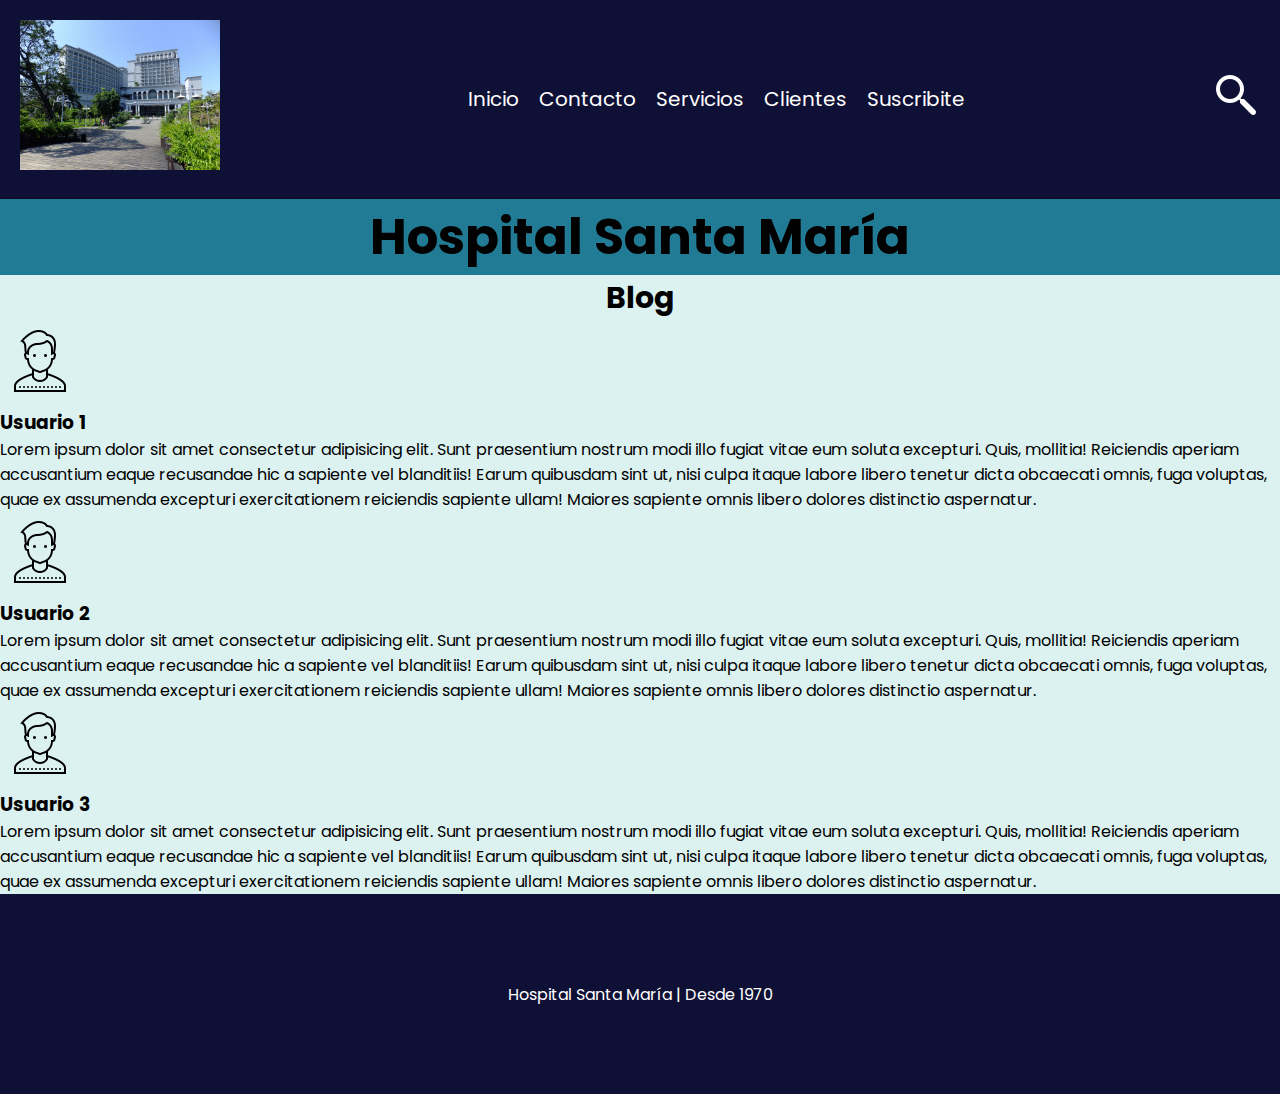
==== pages/clientes.html @ 8d956631 "Arreglo del Nav" ====
<!DOCTYPE html>
<html lang="en">
<head>
    <meta charset="UTF-8">
    <meta name="viewport" content="width=device-width, initial-scale=1.0">
    <title>Clientes</title>
    <link rel="icon" href="../assets/img/favicon.png">
    <link rel="stylesheet" href="../css/styles.css">
</head>
<body>
    <header>
        <a href="../index.html"><img src="../assets/img/logo.jpg" alt="logo"></a>
        <nav>
            <ul class="navbar">
                <li><a href="../index.html">Inicio</a></li>
                <li><a href="./contacto.html">Contacto</a></li>
                <li><a href="./servicios.html">Servicios</a></li>
                <li><a href="./clientes.html">Clientes</a></li>
                <li><a href="#">Suscribite</a></li>
            </ul>
        </nav>
        <div>
            <img src="../assets/img/busqueda.png" alt="buscar">
        </div>
</header>
    <main>
        <div>
            <h1 class="title">Hospital Santa María</h1>
        </div>
        <section>
            <div class="blog">
                <div>
                <h2 class="title-blog">Blog</h2>
                </div>
                <article>
                    <div>
                        <img src="../assets/img/usuario.png" alt="usuario del blog">
                    </div>
                    <div>
                        <h3>Usuario 1</h3>
                    </div>
                    <div>
                        <p>Lorem ipsum dolor sit amet consectetur adipisicing elit. Sunt praesentium nostrum modi illo fugiat vitae eum soluta excepturi. Quis, mollitia! Reiciendis aperiam accusantium eaque recusandae hic a sapiente vel blanditiis!
                        Earum quibusdam sint ut, nisi culpa itaque labore libero tenetur dicta obcaecati omnis, fuga voluptas, quae ex assumenda excepturi exercitationem reiciendis sapiente ullam! Maiores sapiente omnis libero dolores distinctio aspernatur.</p>
                    </div>
                </article>
                <article>
                    <div>
                        <img src="../assets/img/usuario.png" alt="usuario del blog">
                    </div>
                    <div>
                        <h3>Usuario 2</h3>
                    </div>
                    <div>
                        <p>Lorem ipsum dolor sit amet consectetur adipisicing elit. Sunt praesentium nostrum modi illo fugiat vitae eum soluta excepturi. Quis, mollitia! Reiciendis aperiam accusantium eaque recusandae hic a sapiente vel blanditiis!
                        Earum quibusdam sint ut, nisi culpa itaque labore libero tenetur dicta obcaecati omnis, fuga voluptas, quae ex assumenda excepturi exercitationem reiciendis sapiente ullam! Maiores sapiente omnis libero dolores distinctio aspernatur.</p>
                    </div>
                </article>
                <article>
                    <div>
                        <img src="../assets/img/usuario.png" alt="usuario del blog">
                    </div>
                    <div>
                        <h3>Usuario 3</h3>
                    </div>
                    <div>
                        <p>Lorem ipsum dolor sit amet consectetur adipisicing elit. Sunt praesentium nostrum modi illo fugiat vitae eum soluta excepturi. Quis, mollitia! Reiciendis aperiam accusantium eaque recusandae hic a sapiente vel blanditiis!
                        Earum quibusdam sint ut, nisi culpa itaque labore libero tenetur dicta obcaecati omnis, fuga voluptas, quae ex assumenda excepturi exercitationem reiciendis sapiente ullam! Maiores sapiente omnis libero dolores distinctio aspernatur.</p>
                    </div>
                </article>
            </div>
        </section>
    </main>
    <footer>
        <div>
            <p>Hospital Santa María | Desde 1970</p>
        </div>
    </footer>
</body>
</html>
---- css/styles.css ----
@import url('https://fonts.googleapis.com/css2?family=Poppins:ital,wght@0,100;0,200;0,300;0,400;0,500;0,600;0,700;0,800;0,900;1,100;1,200;1,300;1,400;1,500;1,600;1,700;1,800;1,900&display=swap');

* {
    margin: 0;
    padding: 0;
    box-sizing: border-box;
}

/* font-family: "Poppins", sans-serif; */

body {
    font-family: "Poppins", sans-serif;

}

/* estilos del header */

header {
    display: flex;
    /* justify-content: space-around; */
    justify-content: space-between;
    align-items: center;
    /* padding-bottom: 20px 0px; */
    padding: 20px 20px;
    border-bottom: 2px solid rgba(0, 0, 0, 0.196);
    background-color: #0F1035;
}

header a img {
    width: 12.5rem;
}

.navbar {
    display: flex;
    gap: 1.25rem;
    list-style: none;
}

.navbar li a {
    text-decoration: none;
    color: white;
    font-size: 1.25rem;
}

/* a {
    text-decoration: none;
    color: white;
}

header {
    background-color: #0F1035;
}

.navbar ul {
    display: flex;
    justify-content: right;
    list-style-type: none;
}

.navbar ul li a{
    padding: 14px 16px;
    color: white;
}

header img {
    width: 18.75rem;
    height: fit-content;
}
 */

/* / cierre estilos del header */

/* estilos del main */

.title {
    background-color: #227B94;
    text-align: center;
    font-size: 3.125rem;
}

/* index */

.background-1 {
    background-color: #227B94;
}

.background-2 {
    background-color: #DCF2F1;
}

.background-3 {
    background-color: #227B94;
}

.sub-title1 {
    text-align: center;
}

/* /index */

/* botones */

button {
    padding-top: 10px;
    padding-right: 20px;
    padding-bottom: 10px;
    padding-left: 20px;
    background-color: steelblue;
    color: white;
    border-radius: 6px;
    border: none;
}
/* /botones */

/* clientes */
.title-blog {
    font-size: 30px;
    text-align: center;
}
.blog {
    background-color: #DCF2F1;
}

/* /clientes */

/* servicios */
.form-service {
    padding-bottom: 1.875rem;
}

/* /servicios */

/* formularios */
.form {
    background-color: #C4D7E0;
}
/* /formularios */

/* suscribite */
.form-suscribe {
    background-color: #227B94;
}

.form-suscribe h2 {
    text-align: center;
}

.form-suscribe span {
    display: block;
}
.form-suscribe .email {
    display: block;
}

.form-suscribe .password {
    display: block;
}

.form-suscribe div {
    display: inline;
}
/* /suscribite */


/* /cierre estilos del main */

/* estilos del footer */

footer {
    background-color: #0F1035;
    display: flex;
    align-items: center;
    justify-content: center;
    color: white;
    height: 12.5rem;
}

/* /cierre estilos del footer */
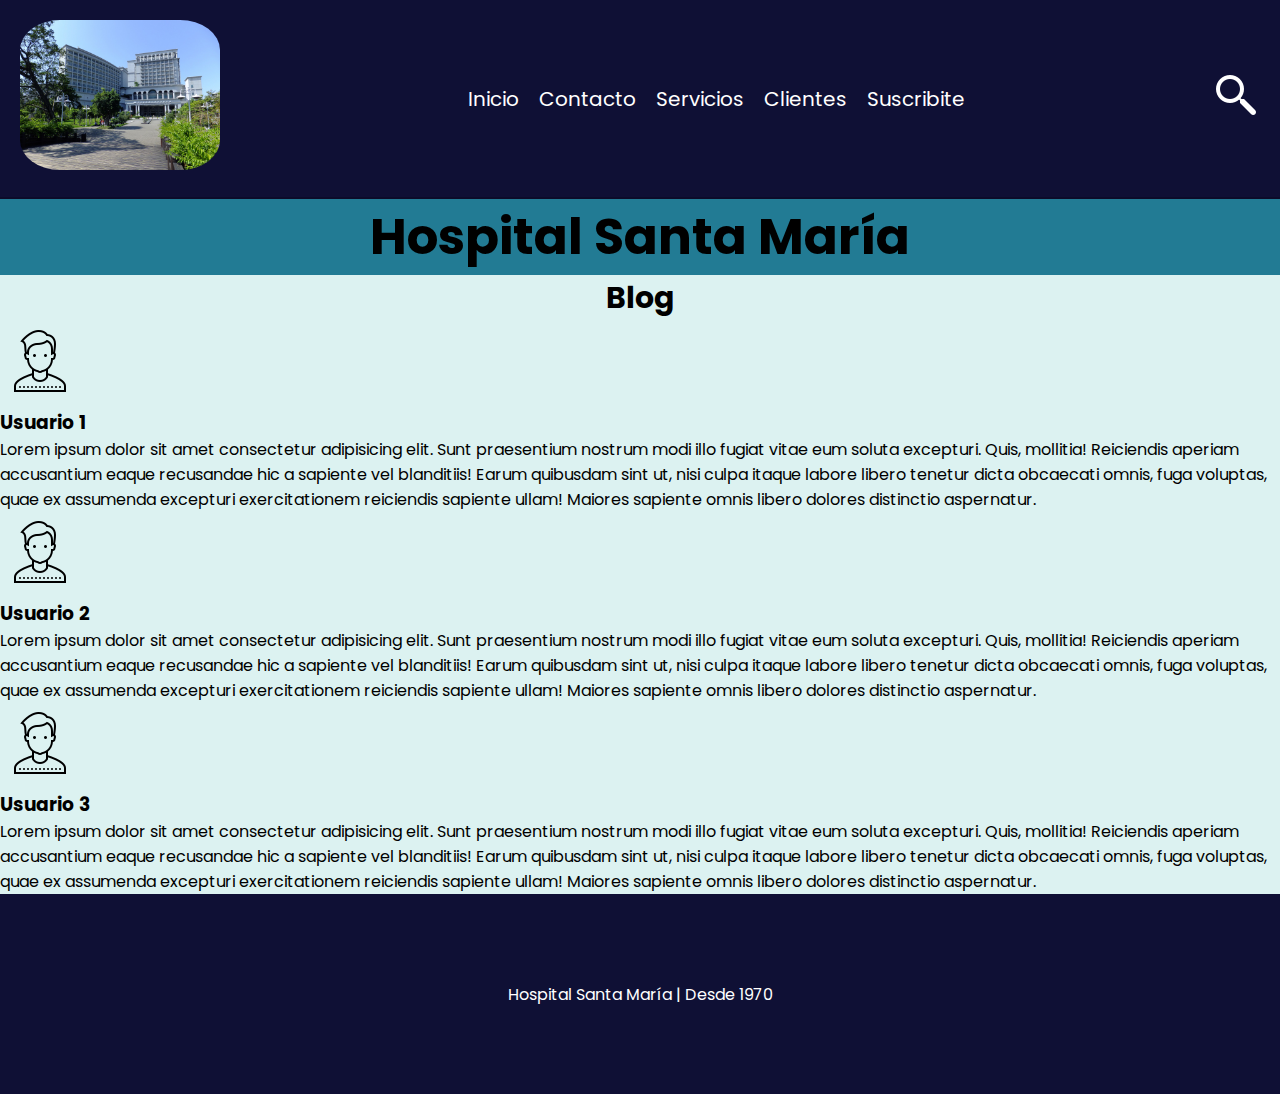
==== commit e4a09659: "estilos nuevos y cambios en el html del main" ====
--- a/pages/clientes.html
+++ b/pages/clientes.html
@@ -15,8 +15,8 @@
                 <li><a href="../index.html">Inicio</a></li>
                 <li><a href="./contacto.html">Contacto</a></li>
                 <li><a href="./servicios.html">Servicios</a></li>
-                <li><a href="./clientes.html">Clientes</a></li>
-                <li><a href="#">Suscribite</a></li>
+                <li><a href="#">Clientes</a></li>
+                <li><a href="./suscribite.html">Suscribite</a></li>
             </ul>
         </nav>
         <div>
--- a/css/styles.css
+++ b/css/styles.css
@@ -17,10 +17,8 @@
 
 header {
     display: flex;
-    /* justify-content: space-around; */
     justify-content: space-between;
     align-items: center;
-    /* padding-bottom: 20px 0px; */
     padding: 20px 20px;
     border-bottom: 2px solid rgba(0, 0, 0, 0.196);
     background-color: #0F1035;
@@ -28,6 +26,7 @@
 
 header a img {
     width: 12.5rem;
+    border-radius: 20%;
 }
 
 .navbar {
@@ -42,31 +41,6 @@
     font-size: 1.25rem;
 }
 
-/* a {
-    text-decoration: none;
-    color: white;
-}
-
-header {
-    background-color: #0F1035;
-}
-
-.navbar ul {
-    display: flex;
-    justify-content: right;
-    list-style-type: none;
-}
-
-.navbar ul li a{
-    padding: 14px 16px;
-    color: white;
-}
-
-header img {
-    width: 18.75rem;
-    height: fit-content;
-}
- */
 
 /* / cierre estilos del header */
 
@@ -80,19 +54,78 @@
 
 /* index */
 
-.background-1 {
+main {
+    background-color: #B9E5E8;
+}
+
+.section-main1 {
+    display: flex;
+    width: 100%;
+    height: 31.25rem;
+    justify-content: center;
+    align-items: center;
     background-color: #227B94;
 }
 
-.background-2 {
-    background-color: #DCF2F1;
-}
-
-.background-3 {
-    background-color: #227B94;
-}
-
-.sub-title1 {
+.section-main1 img {
+    width: 50%;
+    padding: 60px 30px;
+    border-radius: 20%;
+}
+
+.galeria-grid {
+    display: grid;
+    grid-template-columns: repeat(4,300px);
+    grid-template-rows: repeat(5,200px);
+    justify-content: center;
+    grid-template-areas: 
+
+    "img-1 img-1 img-2 img-2"
+    "img-1 img-1 img-3 img-4"
+    "img-1 img-1 img-5 img-4"
+    "img-1 img-1 img-5 img-6"
+    "img-1 img-1 img-5 img-6"
+    ;
+    gap: 1.25rem;
+}
+
+.img-1 {
+    grid-area: img-1;   
+}
+.img-2 {
+    grid-area: img-2;
+}
+.img-3 {
+    grid-area: img-3;
+}
+.img-4 {
+    grid-area: img-4;
+}
+.img-5 {
+    grid-area: img-5;
+}
+.img-6 {
+    grid-area: img-6;
+}
+
+.galeria-grid img {
+    width: 100%;
+    height: 100%;
+    object-fit: cover;
+}
+
+.section-main2 h2 {
+    display: flex;
+    justify-content: center;
+    align-items: center;
+    font-size: 3.125rem;
+}
+
+.seminario {
+    display: block;
+    width: 67.5rem;
+    margin-left: auto;
+    margin-right: auto;
     text-align: center;
 }
 
